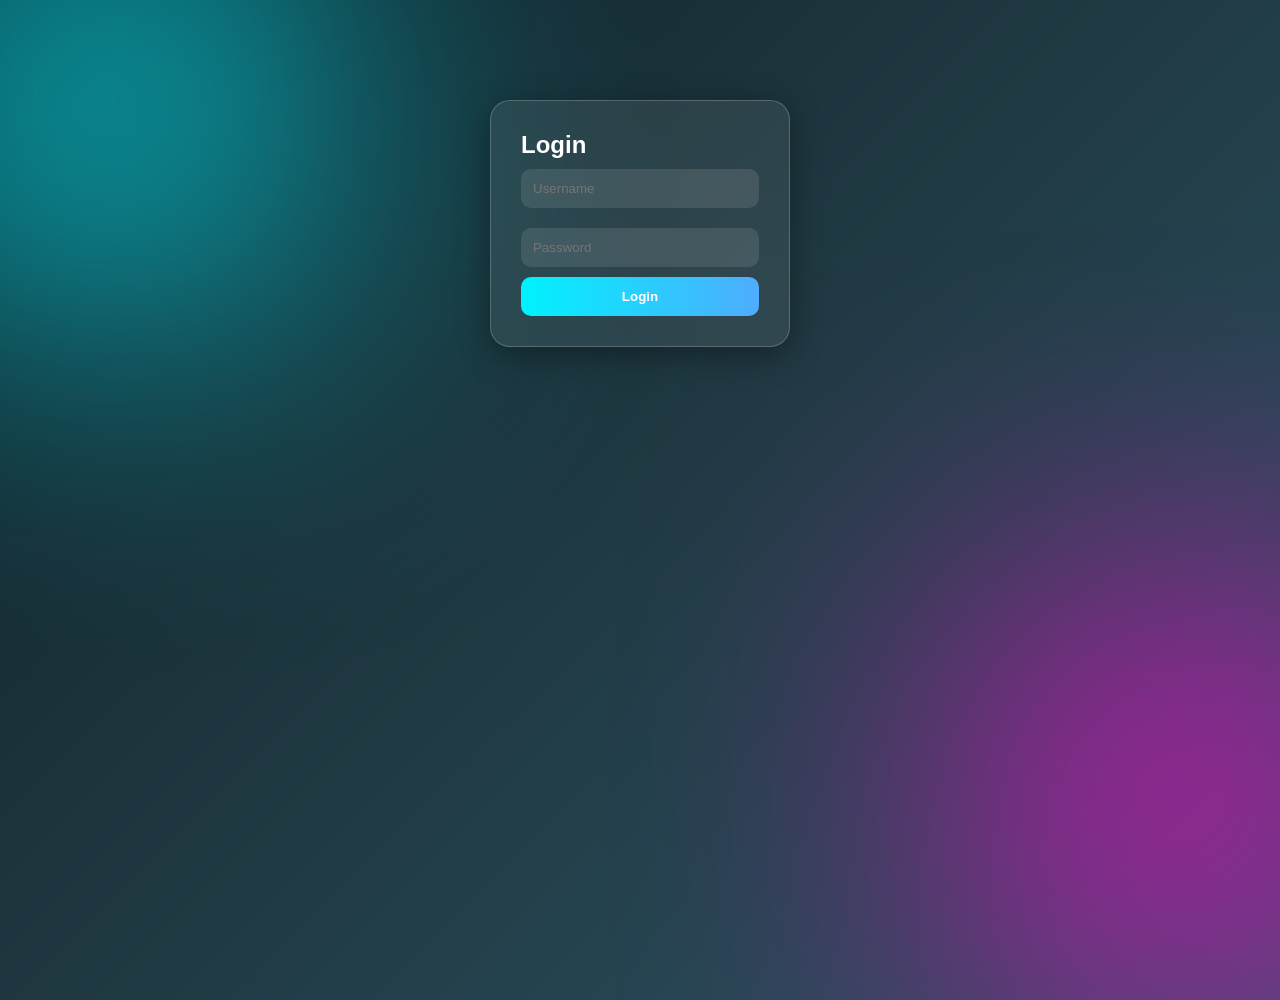
==== login.html @ bf64a7fc "initg" ====
<!DOCTYPE html>
<html>
<head>
<title>Fitness Login</title>
<link rel="stylesheet" href="style.css">
</head>
<body>

<div class="glass" style="width:300px;margin:100px auto;">
<h2>Login</h2>
<input type="text" id="username" placeholder="Username">
<input type="password" placeholder="Password">
<button onclick="login()">Login</button>
</div>

<script src="script.js"></script>
</body>
</html>
---- style.css ----
/* ===== Global Reset ===== */
*{
  margin:0;
  padding:0;
  box-sizing:border-box;
  font-family: 'Poppins', sans-serif;
}

body{
  min-height:100vh;
  background: linear-gradient(135deg,#0f2027,#203a43,#2c5364);
  overflow-x:hidden;
  color:white;
}

/* ===== Animated Background Blobs ===== */
body::before, body::after{
  content:'';
  position:fixed;
  width:400px;
  height:400px;
  border-radius:50%;
  filter:blur(150px);
  z-index:-1;
  animation:move 15s infinite alternate ease-in-out;
}

body::before{
  background:#00f2fe;
  top:-100px;
  left:-100px;
}

body::after{
  background:#ff00cc;
  bottom:-100px;
  right:-100px;
}

@keyframes move{
  0%{transform:translate(0,0);}
  100%{transform:translate(50px,50px);}
}

/* ===== Glass Card ===== */
.glass{
  background: rgba(255,255,255,0.08);
  backdrop-filter: blur(15px);
  border-radius:20px;
  padding:30px;
  box-shadow:0 8px 32px rgba(0,0,0,0.37);
  border:1px solid rgba(255,255,255,0.2);
  animation:fadeIn 1s ease;
}

@keyframes fadeIn{
  from{opacity:0; transform:translateY(20px);}
  to{opacity:1; transform:translateY(0);}
}

/* ===== Inputs ===== */
input,select{
  width:100%;
  padding:12px;
  margin:10px 0;
  border:none;
  border-radius:10px;
  background:rgba(255,255,255,0.1);
  color:white;
  outline:none;
  transition:0.3s;
}

input:focus,select:focus{
  box-shadow:0 0 10px #00f2fe;
}

/* ===== Buttons ===== */
button{
  padding:12px;
  width:100%;
  border:none;
  border-radius:10px;
  background:linear-gradient(90deg,#00f2fe,#4facfe);
  color:white;
  font-weight:bold;
  cursor:pointer;
  transition:0.3s;
}

button:hover{
  transform:scale(1.05);
  box-shadow:0 0 20px #00f2fe;
}

/* ===== Dashboard Cards ===== */
.card{
  background:rgba(255,255,255,0.08);
  backdrop-filter:blur(10px);
  padding:20px;
  border-radius:20px;
  width:250px;
  margin:20px;
  text-align:center;
  transition:0.4s;
}

.card:hover{
  transform:translateY(-10px);
  box-shadow:0 10px 40px rgba(0,255,255,0.5);
}

/* ===== Progress Bar ===== */
.progress{
  width:100%;
  height:10px;
  background:rgba(255,255,255,0.1);
  border-radius:20px;
  overflow:hidden;
  margin-top:10px;
}

.progress-bar{
  height:100%;
  background:linear-gradient(90deg,#00f2fe,#ff00cc);
  width:0%;
  transition:1s ease;
}

/* ===== Scrollbar ===== */
::-webkit-scrollbar{
  width:8px;
}
::-webkit-scrollbar-thumb{
  background:#00f2fe;
  border-radius:10px;
}
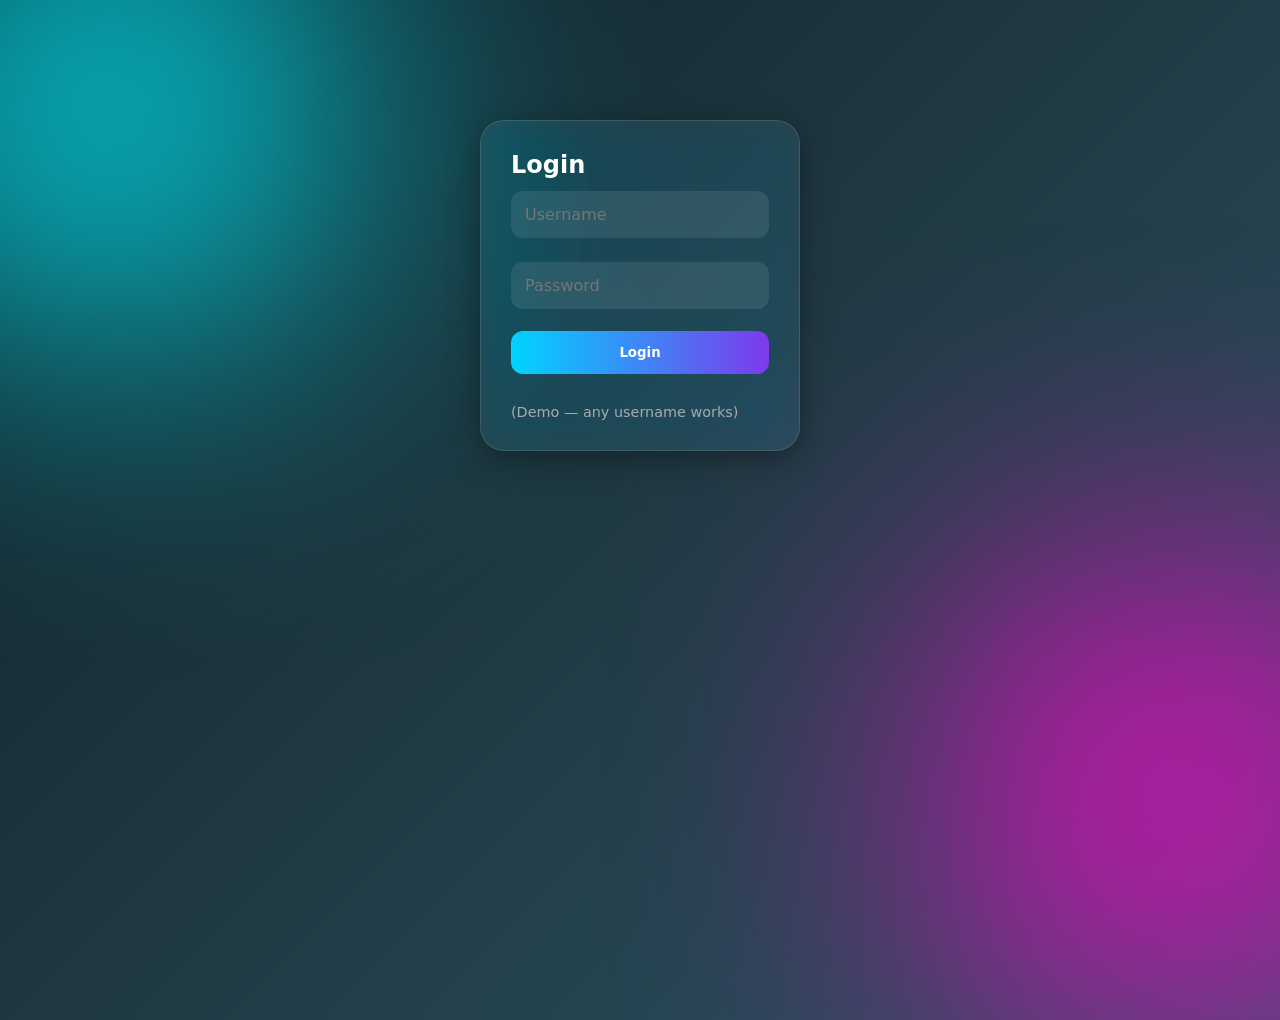
==== commit 439f0fcd: "new files" ====
--- a/login.html
+++ b/login.html
@@ -1,16 +1,21 @@
 <!DOCTYPE html>
-<html>
+<html lang="en">
 <head>
-<title>Fitness Login</title>
-<link rel="stylesheet" href="style.css">
+  <meta charset="UTF-8" />
+  <meta name="viewport" content="width=device-width, initial-scale=1.0"/>
+  <title>Fitness Login</title>
+  <link rel="stylesheet" href="style.css">
 </head>
 <body>
 
-<div class="glass" style="width:300px;margin:100px auto;">
-<h2>Login</h2>
-<input type="text" id="username" placeholder="Username">
-<input type="password" placeholder="Password">
-<button onclick="login()">Login</button>
+<div class="glass" style="width:320px; margin:120px auto;">
+  <h2>Login</h2>
+  <input type="text" id="username" placeholder="Username">
+  <input type="password" placeholder="Password">
+  <button onclick="login()">Login</button>
+  <p style="margin-top:20px; font-size:0.9rem; color:#aaa;">
+    (Demo — any username works)
+  </p>
 </div>
 
 <script src="script.js"></script>
--- a/style.css
+++ b/style.css
@@ -1,137 +1,140 @@
-/* ===== Global Reset ===== */
-*{
+/* Global Reset */
+* {
   margin:0;
   padding:0;
   box-sizing:border-box;
-  font-family: 'Poppins', sans-serif;
+  font-family: 'Segoe UI', system-ui, sans-serif;
 }
 
-body{
+body {
   min-height:100vh;
-  background: linear-gradient(135deg,#0f2027,#203a43,#2c5364);
+  background: linear-gradient(135deg, #0f2027, #203a43, #2c5364);
+  color:white;
   overflow-x:hidden;
-  color:white;
 }
 
-/* ===== Animated Background Blobs ===== */
-body::before, body::after{
+/* Animated blobs */
+body::before, body::after {
   content:'';
   position:fixed;
-  width:400px;
-  height:400px;
+  width:450px;
+  height:450px;
   border-radius:50%;
-  filter:blur(150px);
+  filter:blur(140px);
   z-index:-1;
-  animation:move 15s infinite alternate ease-in-out;
+  animation:move 18s infinite alternate ease-in-out;
 }
 
-body::before{
-  background:#00f2fe;
-  top:-100px;
-  left:-100px;
+body::before { background:#00f2fe; top:-120px; left:-120px; }
+body::after  { background:#ff00cc; bottom:-120px; right:-120px; }
+
+@keyframes move {
+  0% { transform:translate(0,0); }
+  100% { transform:translate(60px,60px); }
 }
 
-body::after{
-  background:#ff00cc;
-  bottom:-100px;
-  right:-100px;
+/* Glass effect */
+.glass {
+  background: rgba(255,255,255,0.07);
+  backdrop-filter: blur(16px) saturate(180%);
+  -webkit-backdrop-filter: blur(16px) saturate(180%);
+  border-radius:24px;
+  padding:30px;
+  box-shadow:0 8px 32px rgba(0,0,0,0.35);
+  border:1px solid rgba(255,255,255,0.12);
 }
 
-@keyframes move{
-  0%{transform:translate(0,0);}
-  100%{transform:translate(50px,50px);}
+/* Inputs & Select */
+input, select {
+  width:100%;
+  padding:14px;
+  margin:12px 0;
+  border:none;
+  border-radius:12px;
+  background:rgba(255,255,255,0.09);
+  color:white;
+  font-size:1rem;
 }
 
-/* ===== Glass Card ===== */
-.glass{
-  background: rgba(255,255,255,0.08);
-  backdrop-filter: blur(15px);
-  border-radius:20px;
-  padding:30px;
-  box-shadow:0 8px 32px rgba(0,0,0,0.37);
-  border:1px solid rgba(255,255,255,0.2);
-  animation:fadeIn 1s ease;
+input:focus, select:focus {
+  outline:none;
+  box-shadow:0 0 0 3px #00d4ff44;
 }
 
-@keyframes fadeIn{
-  from{opacity:0; transform:translateY(20px);}
-  to{opacity:1; transform:translateY(0);}
+/* Buttons */
+button {
+  padding:14px;
+  width:100%;
+  margin:10px 0;
+  border:none;
+  border-radius:12px;
+  background:linear-gradient(90deg, #00d4ff, #7c3aed);
+  color:white;
+  font-weight:600;
+  cursor:pointer;
+  transition: all 0.25s;
 }
 
-/* ===== Inputs ===== */
-input,select{
-  width:100%;
-  padding:12px;
-  margin:10px 0;
-  border:none;
-  border-radius:10px;
-  background:rgba(255,255,255,0.1);
-  color:white;
-  outline:none;
-  transition:0.3s;
+button:hover {
+  transform:translateY(-2px);
+  box-shadow:0 8px 25px rgba(0,212,255,0.4);
 }
 
-input:focus,select:focus{
-  box-shadow:0 0 10px #00f2fe;
+/* Cards */
+.card {
+  background:rgba(255,255,255,0.06);
+  backdrop-filter:blur(12px);
+  border:1px solid rgba(255,255,255,0.1);
+  border-radius:20px;
+  padding:24px;
+  width:280px;
+  text-align:center;
+  transition: all 0.3s;
 }
 
-/* ===== Buttons ===== */
-button{
-  padding:12px;
-  width:100%;
-  border:none;
-  border-radius:10px;
-  background:linear-gradient(90deg,#00f2fe,#4facfe);
-  color:white;
-  font-weight:bold;
-  cursor:pointer;
-  transition:0.3s;
+.card:hover {
+  transform:translateY(-8px);
+  box-shadow:0 12px 40px rgba(0,255,255,0.3);
 }
 
-button:hover{
-  transform:scale(1.05);
-  box-shadow:0 0 20px #00f2fe;
+/* Progress */
+.progress {
+  width:100%;
+  height:12px;
+  background:rgba(255,255,255,0.08);
+  border-radius:10px;
+  margin-top:12px;
+  overflow:hidden;
 }
 
-/* ===== Dashboard Cards ===== */
-.card{
-  background:rgba(255,255,255,0.08);
-  backdrop-filter:blur(10px);
-  padding:20px;
-  border-radius:20px;
-  width:250px;
-  margin:20px;
-  text-align:center;
-  transition:0.4s;
+.progress-bar {
+  height:100%;
+  background:linear-gradient(90deg, #00f2fe, #ff00cc);
+  width:0%;
+  transition:width 1s ease;
 }
 
-.card:hover{
-  transform:translateY(-10px);
-  box-shadow:0 10px 40px rgba(0,255,255,0.5);
+/* History items */
+.history-item {
+  display:flex;
+  justify-content:space-between;
+  align-items:center;
+  padding:16px 20px;
+  margin-bottom:12px;
+  background:rgba(255,255,255,0.04);
+  border-radius:14px;
+  border:1px solid rgba(255,255,255,0.08);
+  transition:all 0.2s;
 }
 
-/* ===== Progress Bar ===== */
-.progress{
-  width:100%;
-  height:10px;
-  background:rgba(255,255,255,0.1);
-  border-radius:20px;
-  overflow:hidden;
-  margin-top:10px;
+.history-item:hover {
+  background:rgba(0,212,255,0.06);
 }
 
-.progress-bar{
-  height:100%;
-  background:linear-gradient(90deg,#00f2fe,#ff00cc);
-  width:0%;
-  transition:1s ease;
-}
+.history-date   { font-size:0.85rem; color:#bbb; min-width:140px; }
+.history-activity { flex:1; margin:0 16px; font-weight:500; }
+.history-calories { color:#ff6b6b; font-weight:bold; min-width:90px; text-align:right; }
 
-/* ===== Scrollbar ===== */
-::-webkit-scrollbar{
-  width:8px;
-}
-::-webkit-scrollbar-thumb{
-  background:#00f2fe;
-  border-radius:10px;
-}+/* Scrollbar */
+::-webkit-scrollbar { width:8px; }
+::-webkit-scrollbar-thumb { background:#00d4ff; border-radius:4px; }
